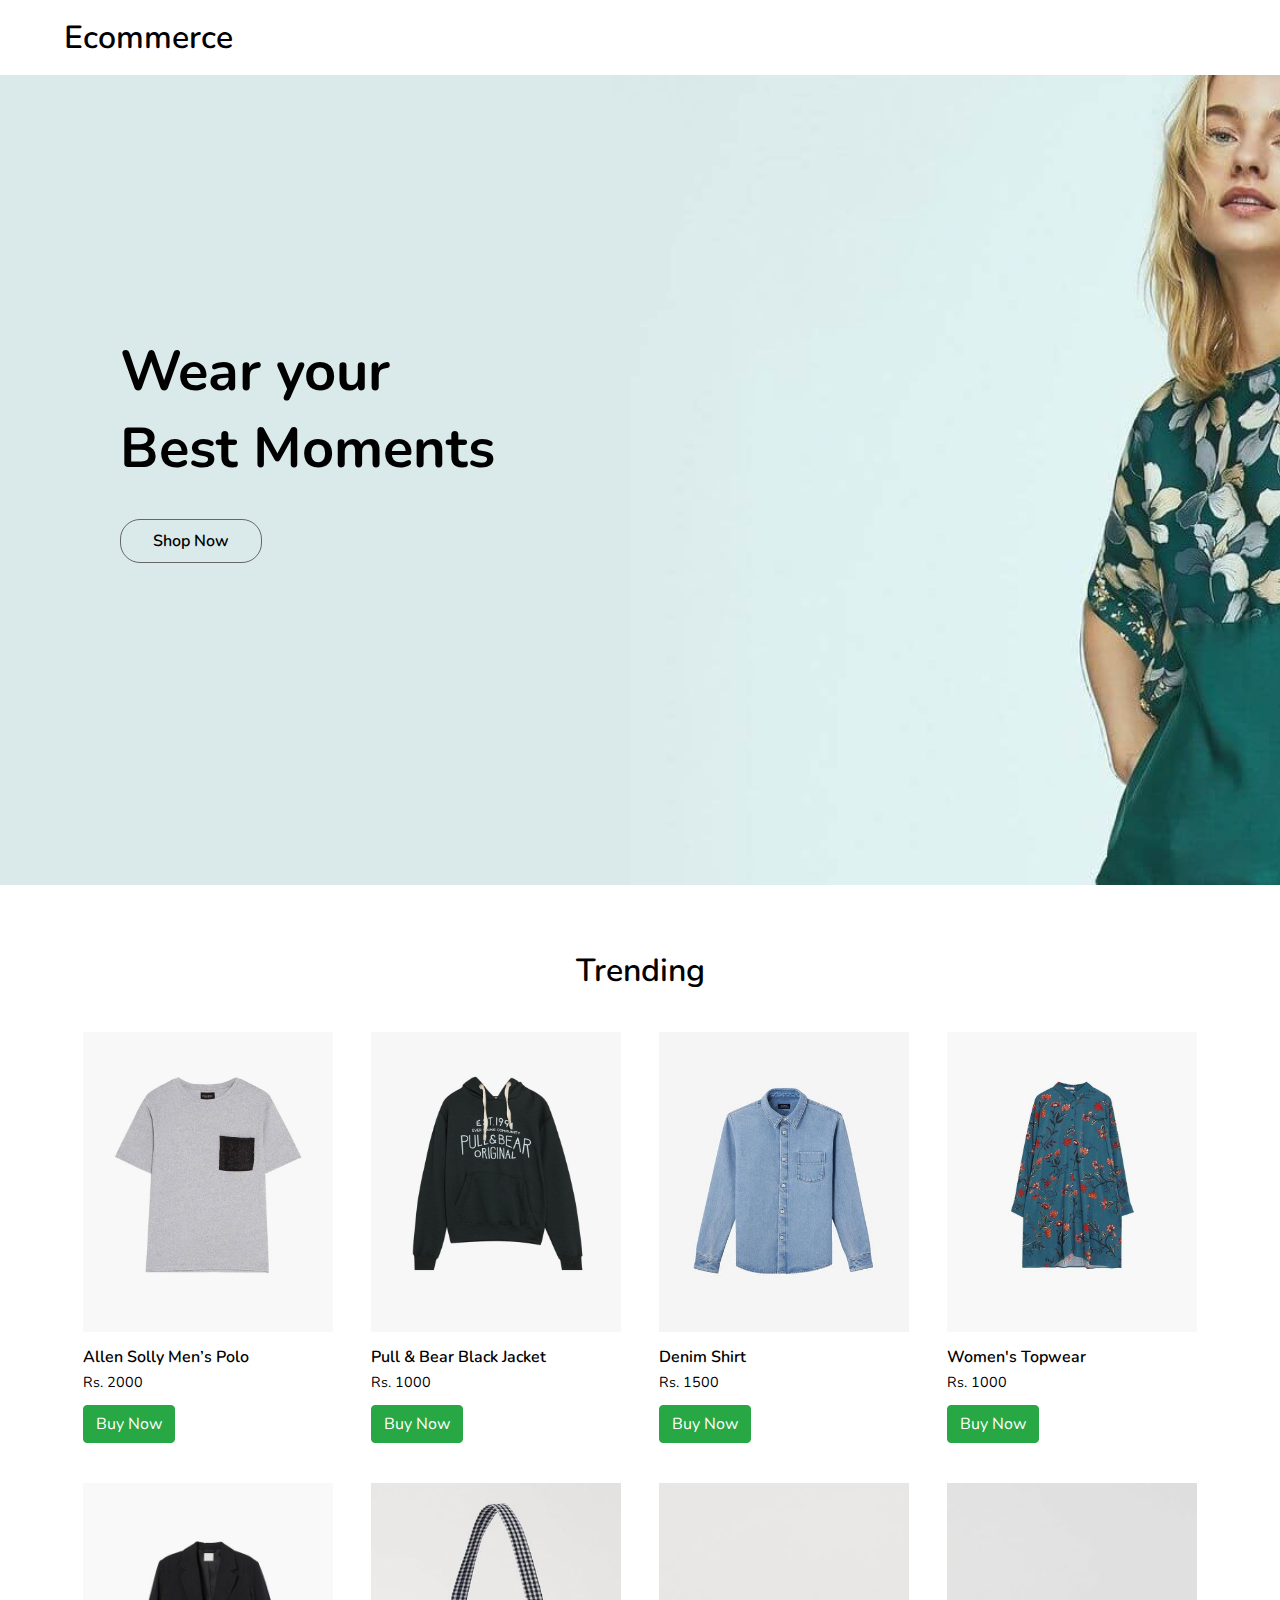
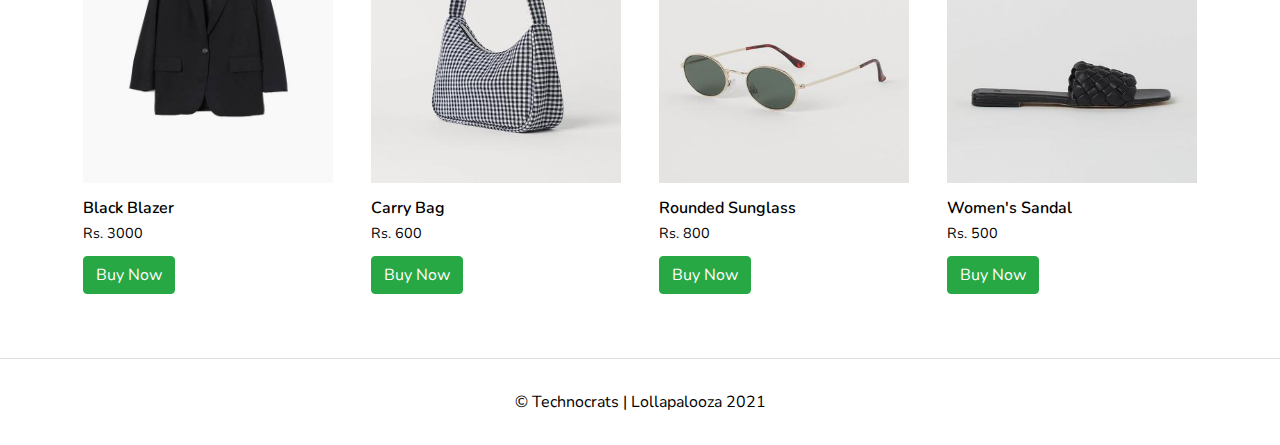
==== index.html @ 47e9f2db "intial commit" ====
<!DOCTYPE html>
<html lang="en">
  <head>
    <meta charset="utf-8" />
    <title>Ecommerce</title>
    <base href="/" />
    <meta name="viewport" content="width=device-width, initial-scale=1" />
    <link rel="stylesheet" href="assets/css/index.css" type="text/css" />
    <link rel="preconnect" href="https://fonts.googleapis.com" />
    <link rel="preconnect" href="https://fonts.gstatic.com" crossorigin />
    <link
      href="https://fonts.googleapis.com/css2?family=Nunito:wght@200;300;400;600;700;800;900&display=swap"
      rel="stylesheet"
    />
    <link
      rel="stylesheet"
      href="https://use.fontawesome.com/releases/v5.15.4/css/all.css"
      integrity="sha384-DyZ88mC6Up2uqS4h/KRgHuoeGwBcD4Ng9SiP4dIRy0EXTlnuz47vAwmeGwVChigm"
      crossorigin="anonymous"
    />
  </head>

  <body>
    <!-- Navbar -->
    <div class="navbar">
      <div class="brand">
        <a href="index.html" class="brand-link">
          <h1>Ecommerce</h1>
        </a>
      </div>
      <!-- <div class="nav-items">
        <a href=""><button class="btn btn-primary">Login</button></a>
      </div> -->
    </div>

    <!-- Landing -->
    <div class="landing">
      <div class="true">
        <h2>Wear your Best Moments</h2>
        <a href="#products"><button class="shop-btn">Shop Now</button></a>
      </div>
      <div></div>
    </div>

    <!-- Products -->
    <div class="container" id="products">
      <div class="trending">
        <h2>Trending</h2>
        <div class="items">
          <div class="trending-item">
            <img src="assets/img/products/polo.jpg" alt="" />
            <div class="details">
              <h3>Allen Solly Men’s Polo</h3>
              <p>Rs. 2000</p>
              <div class="buy-btn-box">
                <button class="btn btn-success">Buy Now</button>
              </div>
            </div>
          </div>

          <div class="trending-item">
            <img src="assets/img/products/jacket.jpg" alt="" />
            <div class="details">
              <h3>Pull & Bear Black Jacket</h3>
              <p>Rs. 1000</p>
              <div class="buy-btn-box">
                <button class="btn btn-success">Buy Now</button>
              </div>
            </div>
          </div>

          <div class="trending-item">
            <img src="assets/img/products/denim.jpg" alt="" />
            <div class="details">
              <h3>Denim Shirt</h3>
              <p>Rs. 1500</p>
              <div class="buy-btn-box">
                <button class="btn btn-success">Buy Now</button>
              </div>
            </div>
          </div>

          <div class="trending-item">
            <img src="assets/img/products/young.jpg" alt="" />
            <div class="details">
              <h3>Women's Topwear</h3>
              <p>Rs. 1000</p>
              <div class="buy-btn-box">
                <button class="btn btn-success">Buy Now</button>
              </div>
            </div>
          </div>

          <div class="trending-item">
            <img src="assets/img/products/blazer.jpg" alt="" />
            <div class="details">
              <h3>Black Blazer</h3>
              <p>Rs. 3000</p>
              <div class="buy-btn-box">
                <button class="btn btn-success">Buy Now</button>
              </div>
            </div>
          </div>

          <div class="trending-item">
            <img src="assets/img/products/bag.jpg" alt="" />
            <div class="details">
              <h3>Carry Bag</h3>
              <p>Rs. 600</p>
              <div class="buy-btn-box">
                <button class="btn btn-success">Buy Now</button>
              </div>
            </div>
          </div>

          <div class="trending-item">
            <img src="assets/img/products/glass.jpg" alt="" />
            <div class="details">
              <h3>Rounded Sunglass</h3>
              <p>Rs. 800</p>
              <div class="buy-btn-box">
                <button class="btn btn-success">Buy Now</button>
              </div>
            </div>
          </div>

          <div class="trending-item">
            <img src="assets/img/products/sandal.jpg" alt="" />
            <div class="details">
              <h3>Women's Sandal</h3>
              <p>Rs. 500</p>
              <div class="buy-btn-box">
                <button class="btn btn-success">Buy Now</button>
              </div>
            </div>
          </div>
        </div>
      </div>
    </div>

    <!-- Footer -->
    <div class="copyright">
      <p>&copy; Technocrats | Lollapalooza 2021</p>
    </div>
  </body>
</html>
---- assets/css/index.css ----
* {
  -webkit-box-sizing: border-box;
          box-sizing: border-box;
  margin: 0;
  padding: 0;
}

html {
  scroll-behavior: smooth;
  font-family: "Nunito", sans-serif;
}

h1,
h2,
h3,
h4,
h5,
h6 {
  font-weight: 600;
}

.container {
  padding: 0 4rem;
}

.container.f {
  border-top: 1px solid #eee;
  border-bottom: 1px solid #eee;
}

.copyright {
  border-top: 1px solid #dedede;
  padding: 2rem 4rem;
  text-align: center;
}

.navbar {
  position: -webkit-sticky;
  position: sticky;
  top: 0;
  left: 0;
  background: #fff;
  z-index: 99999;
  padding: 1rem 4rem;
  display: -ms-grid;
  display: grid;
  -ms-grid-columns: auto auto;
      grid-template-columns: auto auto;
  -webkit-box-pack: justify;
      -ms-flex-pack: justify;
          justify-content: space-between;
  -webkit-box-align: center;
      -ms-flex-align: center;
          align-items: center;
}

.navbar h1 {
  color: black;
}

.navbar h1:hover {
  cursor: pointer;
}

.navbar .brand-link {
  text-decoration: none;
}

.landing {
  background: url("../img/landing.jpg");
  background-size: cover;
  width: 100%;
  height: 90vh;
  display: -ms-grid;
  display: grid;
  -ms-grid-columns: (1fr)[2];
      grid-template-columns: repeat(2, 1fr);
  -webkit-box-align: center;
      -ms-flex-align: center;
          align-items: center;
  justify-items: center;
}

.landing .true {
  margin-bottom: 4rem;
}

.landing h2 {
  margin-bottom: 2rem;
  font-size: 3.5rem;
  font-weight: 700;
  max-width: 400px;
}

.landing .shop-btn {
  font-family: "Nunito", sans-serif;
  font-weight: 600;
  font-size: 1rem;
  text-decoration: none;
  padding: 0.625rem 2rem;
  color: black;
  border: 1px solid #666666;
  -webkit-transition: all 0.3s;
  transition: all 0.3s;
  border-radius: 20px;
  background: none;
}

.landing .shop-btn:hover {
  color: #fff;
  background: black;
  cursor: pointer;
}

.trending {
  padding: 4rem 0;
}

.trending h2 {
  font-size: 2rem;
  margin-bottom: 2.5rem;
  text-align: center;
}

.trending .items {
  display: -ms-grid;
  display: grid;
  -ms-grid-columns: (1fr)[4];
      grid-template-columns: repeat(4, 1fr);
  row-gap: 2.5rem;
  justify-items: center;
}

.trending .trending-item img {
  width: 250px;
  height: 300px;
  margin-bottom: 0.5rem;
  cursor: pointer;
}

.trending .trending-item h3 {
  margin-bottom: 0.25rem;
  font-size: 1rem;
}

.trending .trending-item p {
  font-size: 0.9rem;
}

.trending .trending-item:hover img {
  opacity: 0.8;
}

.trending .trending-item .buy-btn-box {
  margin-top: 0.8rem;
}

.trending .trending-item .buy-btn-box .btn {
  cursor: pointer;
}

button {
  border-radius: 0;
}

button:focus {
  outline: 1px dotted;
  outline: 5px auto -webkit-focus-ring-color;
}

button {
  margin: 0;
  font-family: inherit;
  font-size: inherit;
  line-height: inherit;
}

button {
  overflow: visible;
}

button {
  text-transform: none;
}

button,
html [type="button"] {
  -webkit-appearance: button;
}

[type="button"]::-moz-focus-inner,
button::-moz-focus-inner {
  padding: 0;
  border-style: none;
}

.btn {
  display: inline-block;
  font-weight: 400;
  text-align: center;
  white-space: nowrap;
  vertical-align: middle;
  -webkit-user-select: none;
  -moz-user-select: none;
  -ms-user-select: none;
  user-select: none;
  border: 1px solid transparent;
  padding: 0.375rem 0.75rem;
  font-size: 1rem;
  line-height: 1.5;
  border-radius: 0.25rem;
  -webkit-transition: color 0.15s ease-in-out, background-color 0.15s ease-in-out, border-color 0.15s ease-in-out, -webkit-box-shadow 0.15s ease-in-out;
  transition: color 0.15s ease-in-out, background-color 0.15s ease-in-out, border-color 0.15s ease-in-out, -webkit-box-shadow 0.15s ease-in-out;
  transition: color 0.15s ease-in-out, background-color 0.15s ease-in-out, border-color 0.15s ease-in-out, box-shadow 0.15s ease-in-out;
  transition: color 0.15s ease-in-out, background-color 0.15s ease-in-out, border-color 0.15s ease-in-out, box-shadow 0.15s ease-in-out, -webkit-box-shadow 0.15s ease-in-out;
}

@media screen and (prefers-reduced-motion: reduce) {
  .btn {
    -webkit-transition: none;
    transition: none;
  }
}

.btn:focus,
.btn:hover {
  text-decoration: none;
}

.btn:focus {
  outline: 0;
  -webkit-box-shadow: 0 0 0 0.2rem rgba(0, 123, 255, 0.25);
          box-shadow: 0 0 0 0.2rem rgba(0, 123, 255, 0.25);
}

.btn-success {
  color: #fff;
  background-color: #28a745;
  border-color: #28a745;
}

.btn-success:hover {
  color: #fff;
  background-color: #218838;
  border-color: #1e7e34;
}

.btn-success:focus {
  -webkit-box-shadow: 0 0 0 0.2rem rgba(40, 167, 69, 0.5);
          box-shadow: 0 0 0 0.2rem rgba(40, 167, 69, 0.5);
}

.btn-primary {
  color: #fff;
  background-color: #007bff;
  border-color: #007bff;
}

.btn-primary:hover {
  color: #fff;
  background-color: #0069d9;
  border-color: #0062cc;
}

.btn-primary:focus {
  -webkit-box-shadow: 0 0 0 0.2rem rgba(0, 123, 255, 0.5);
          box-shadow: 0 0 0 0.2rem rgba(0, 123, 255, 0.5);
}

.btn-primary:disabled {
  color: #fff;
  background-color: #007bff;
  border-color: #007bff;
}
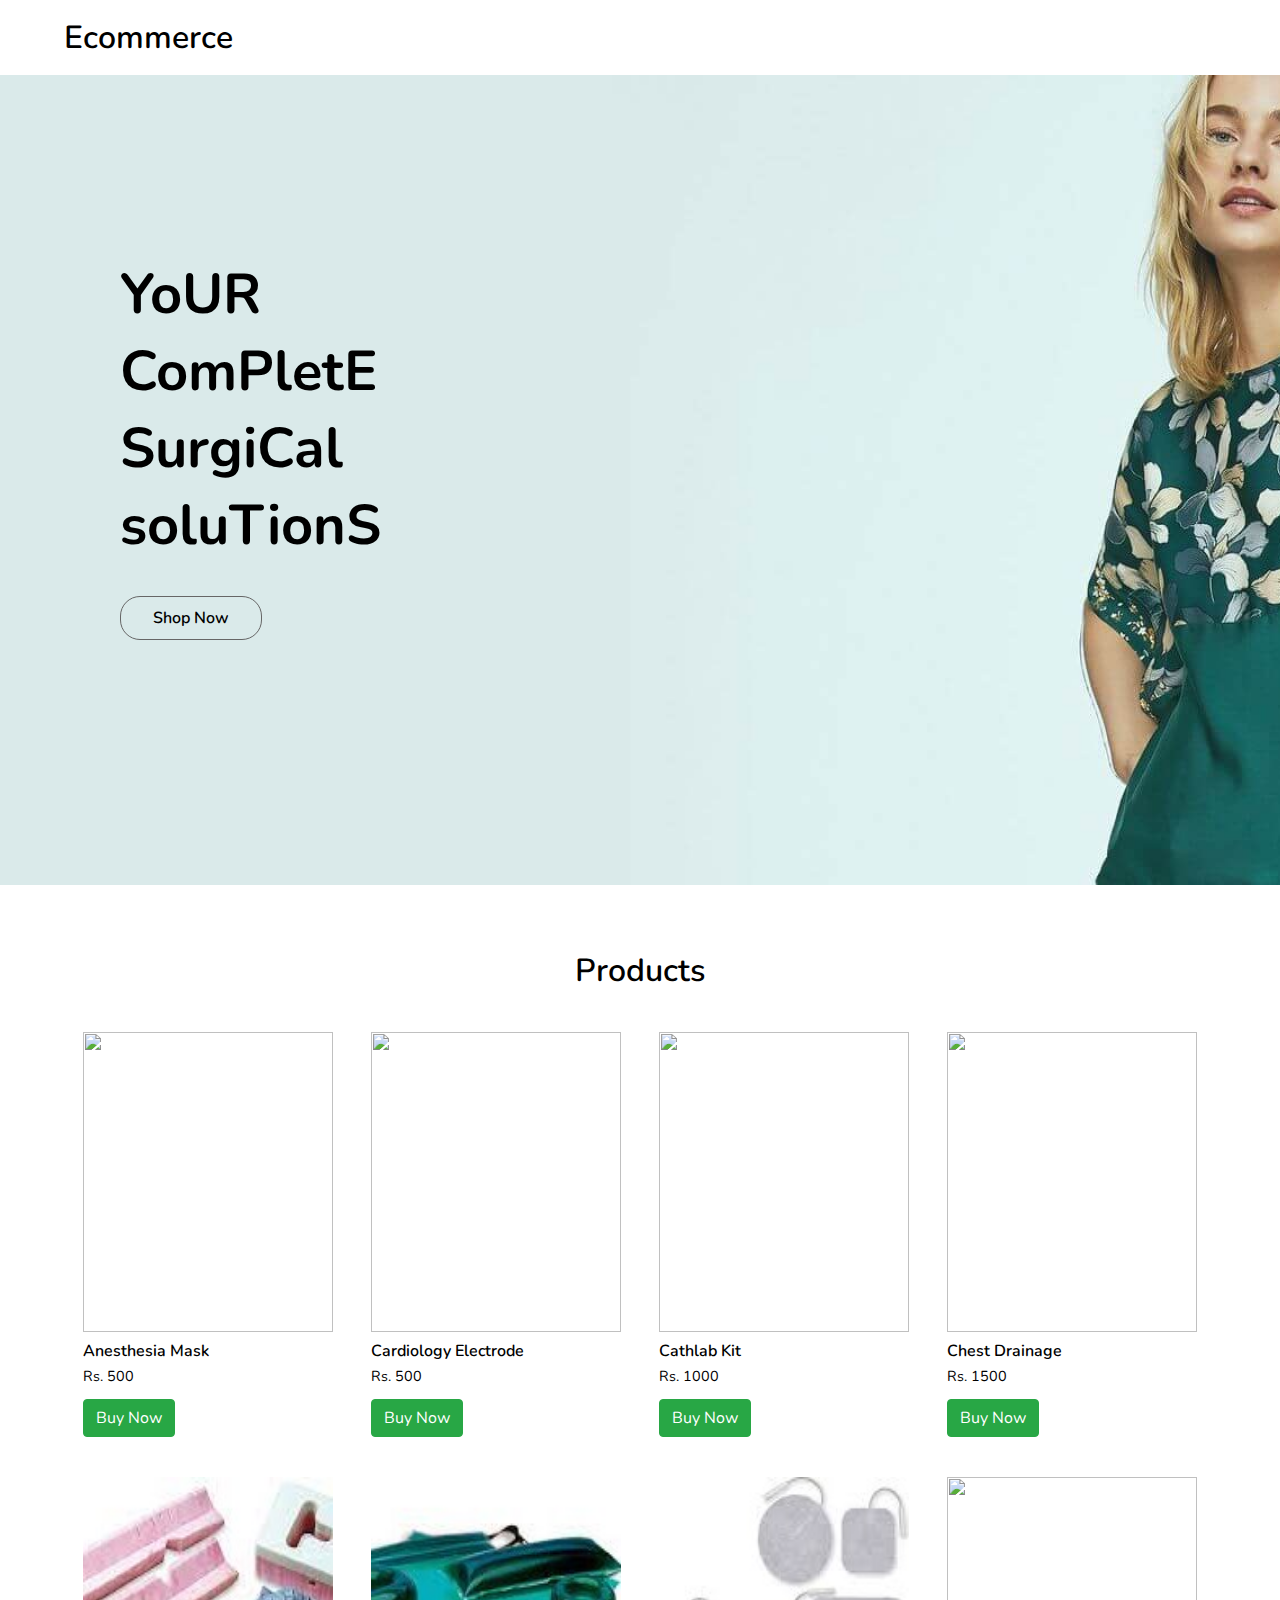
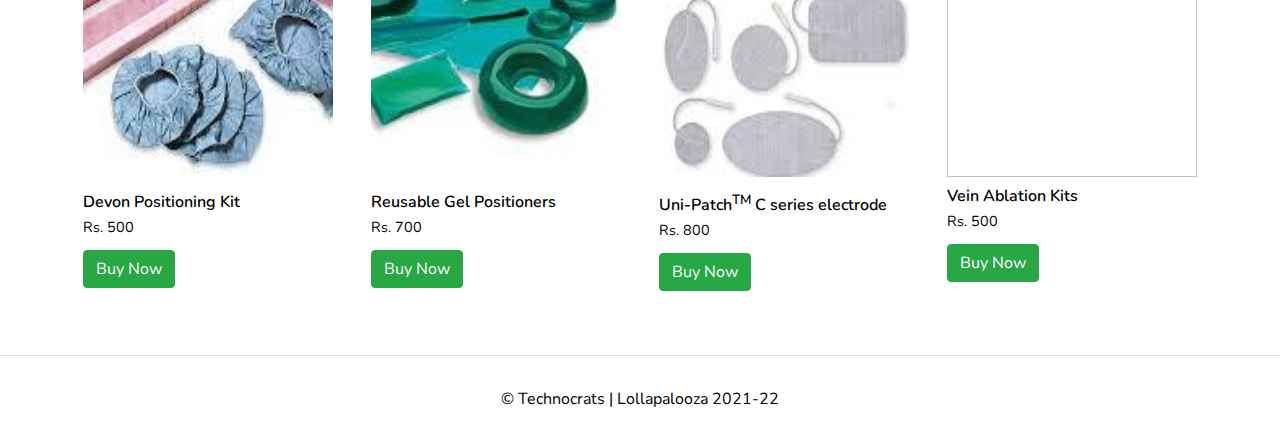
==== commit c9b73e89: "commit changes" ====
--- a/index.html
+++ b/index.html
@@ -3,7 +3,6 @@
   <head>
     <meta charset="utf-8" />
     <title>Ecommerce</title>
-    <base href="/" />
     <meta name="viewport" content="width=device-width, initial-scale=1" />
     <link rel="stylesheet" href="assets/css/index.css" type="text/css" />
     <link rel="preconnect" href="https://fonts.googleapis.com" />
@@ -36,7 +35,7 @@
     <!-- Landing -->
     <div class="landing">
       <div class="true">
-        <h2>Wear your Best Moments</h2>
+        <h2>YoUR ComPletE SurgiCal soluTionS</h2>
         <a href="#products"><button class="shop-btn">Shop Now</button></a>
       </div>
       <div></div>
@@ -45,92 +44,92 @@
     <!-- Products -->
     <div class="container" id="products">
       <div class="trending">
-        <h2>Trending</h2>
+        <h2>Products</h2>
         <div class="items">
           <div class="trending-item">
-            <img src="assets/img/products/polo.jpg" alt="" />
+            <img src="assets/img/products/anesthesia mask.jfif" alt="" />
             <div class="details">
-              <h3>Allen Solly Men’s Polo</h3>
-              <p>Rs. 2000</p>
+              <h3>Anesthesia Mask</h3>
+              <p>Rs. 500</p>
               <div class="buy-btn-box">
-                <button class="btn btn-success">Buy Now</button>
+                <button class="btn btn-success" onclick="location.href = 'form.html';">Buy Now</button>
               </div>
             </div>
           </div>
 
           <div class="trending-item">
-            <img src="assets/img/products/jacket.jpg" alt="" />
+            <img src="assets/img/products/cardiology.jfif" alt="" />
             <div class="details">
-              <h3>Pull & Bear Black Jacket</h3>
-              <p>Rs. 1000</p>
+              <h3>Cardiology Electrode</h3>
+              <p>Rs. 500</p>
               <div class="buy-btn-box">
-                <button class="btn btn-success">Buy Now</button>
+                <button class="btn btn-success" onclick="location.href = 'form.html';">Buy Now</button>
               </div>
             </div>
           </div>
 
           <div class="trending-item">
-            <img src="assets/img/products/denim.jpg" alt="" />
+            <img src="assets/img/products/cathlab kit.jfif" alt="" />
             <div class="details">
-              <h3>Denim Shirt</h3>
-              <p>Rs. 1500</p>
+              <h3>Cathlab Kit</h3>
+              <p>Rs. 1000</p>
               <div class="buy-btn-box">
-                <button class="btn btn-success">Buy Now</button>
+                <button class="btn btn-success" onclick="location.href = 'form.html';">Buy Now</button>
               </div>
             </div>
           </div>
 
           <div class="trending-item">
-            <img src="assets/img/products/young.jpg" alt="" />
+            <img src="assets/img/products/chest drainage.jfif" alt="" />
             <div class="details">
-              <h3>Women's Topwear</h3>
-              <p>Rs. 1000</p>
+              <h3>Chest Drainage</h3>
+              <p>Rs. 1500</p>
               <div class="buy-btn-box">
-                <button class="btn btn-success">Buy Now</button>
+                <button class="btn btn-success" onclick="location.href = 'form.html';">Buy Now</button>
               </div>
             </div>
           </div>
 
           <div class="trending-item">
-            <img src="assets/img/products/blazer.jpg" alt="" />
+            <img src="assets/img/products/devon.jfif" alt="" />
             <div class="details">
-              <h3>Black Blazer</h3>
-              <p>Rs. 3000</p>
+              <h3>Devon Positioning Kit</h3>
+              <p>Rs. 500</p>
               <div class="buy-btn-box">
-                <button class="btn btn-success">Buy Now</button>
+                <button class="btn btn-success" onclick="location.href = 'form.html';">Buy Now</button>
               </div>
             </div>
           </div>
 
           <div class="trending-item">
-            <img src="assets/img/products/bag.jpg" alt="" />
+            <img src="assets/img/products/gel positioners.jfif" alt="" />
             <div class="details">
-              <h3>Carry Bag</h3>
-              <p>Rs. 600</p>
+              <h3>Reusable Gel Positioners</h3>
+              <p>Rs. 700</p>
               <div class="buy-btn-box">
-                <button class="btn btn-success">Buy Now</button>
+                <button class="btn btn-success" onclick="location.href = 'form.html';">Buy Now</button>
               </div>
             </div>
           </div>
 
           <div class="trending-item">
-            <img src="assets/img/products/glass.jpg" alt="" />
+            <img src="assets/img/products/unipatch.jfif" alt="" />
             <div class="details">
-              <h3>Rounded Sunglass</h3>
+              <h3>Uni-Patch<SUP>TM</SUP> C series electrode</h3>
               <p>Rs. 800</p>
               <div class="buy-btn-box">
-                <button class="btn btn-success">Buy Now</button>
+                <button class="btn btn-success" onclick="location.href = 'form.html';">Buy Now</button>
               </div>
             </div>
           </div>
 
           <div class="trending-item">
-            <img src="assets/img/products/sandal.jpg" alt="" />
+            <img src="assets/img/products/vein ablation kits.jfif" alt="" />
             <div class="details">
-              <h3>Women's Sandal</h3>
+              <h3>Vein Ablation Kits</h3>
               <p>Rs. 500</p>
               <div class="buy-btn-box">
-                <button class="btn btn-success">Buy Now</button>
+                <button class="btn btn-success" onclick="location.href = 'form.html';">Buy Now</button>
               </div>
             </div>
           </div>
@@ -140,7 +139,7 @@
 
     <!-- Footer -->
     <div class="copyright">
-      <p>&copy; Technocrats | Lollapalooza 2021</p>
+      <p>&copy; Technocrats | Lollapalooza 2021-22</p>
     </div>
   </body>
 </html>
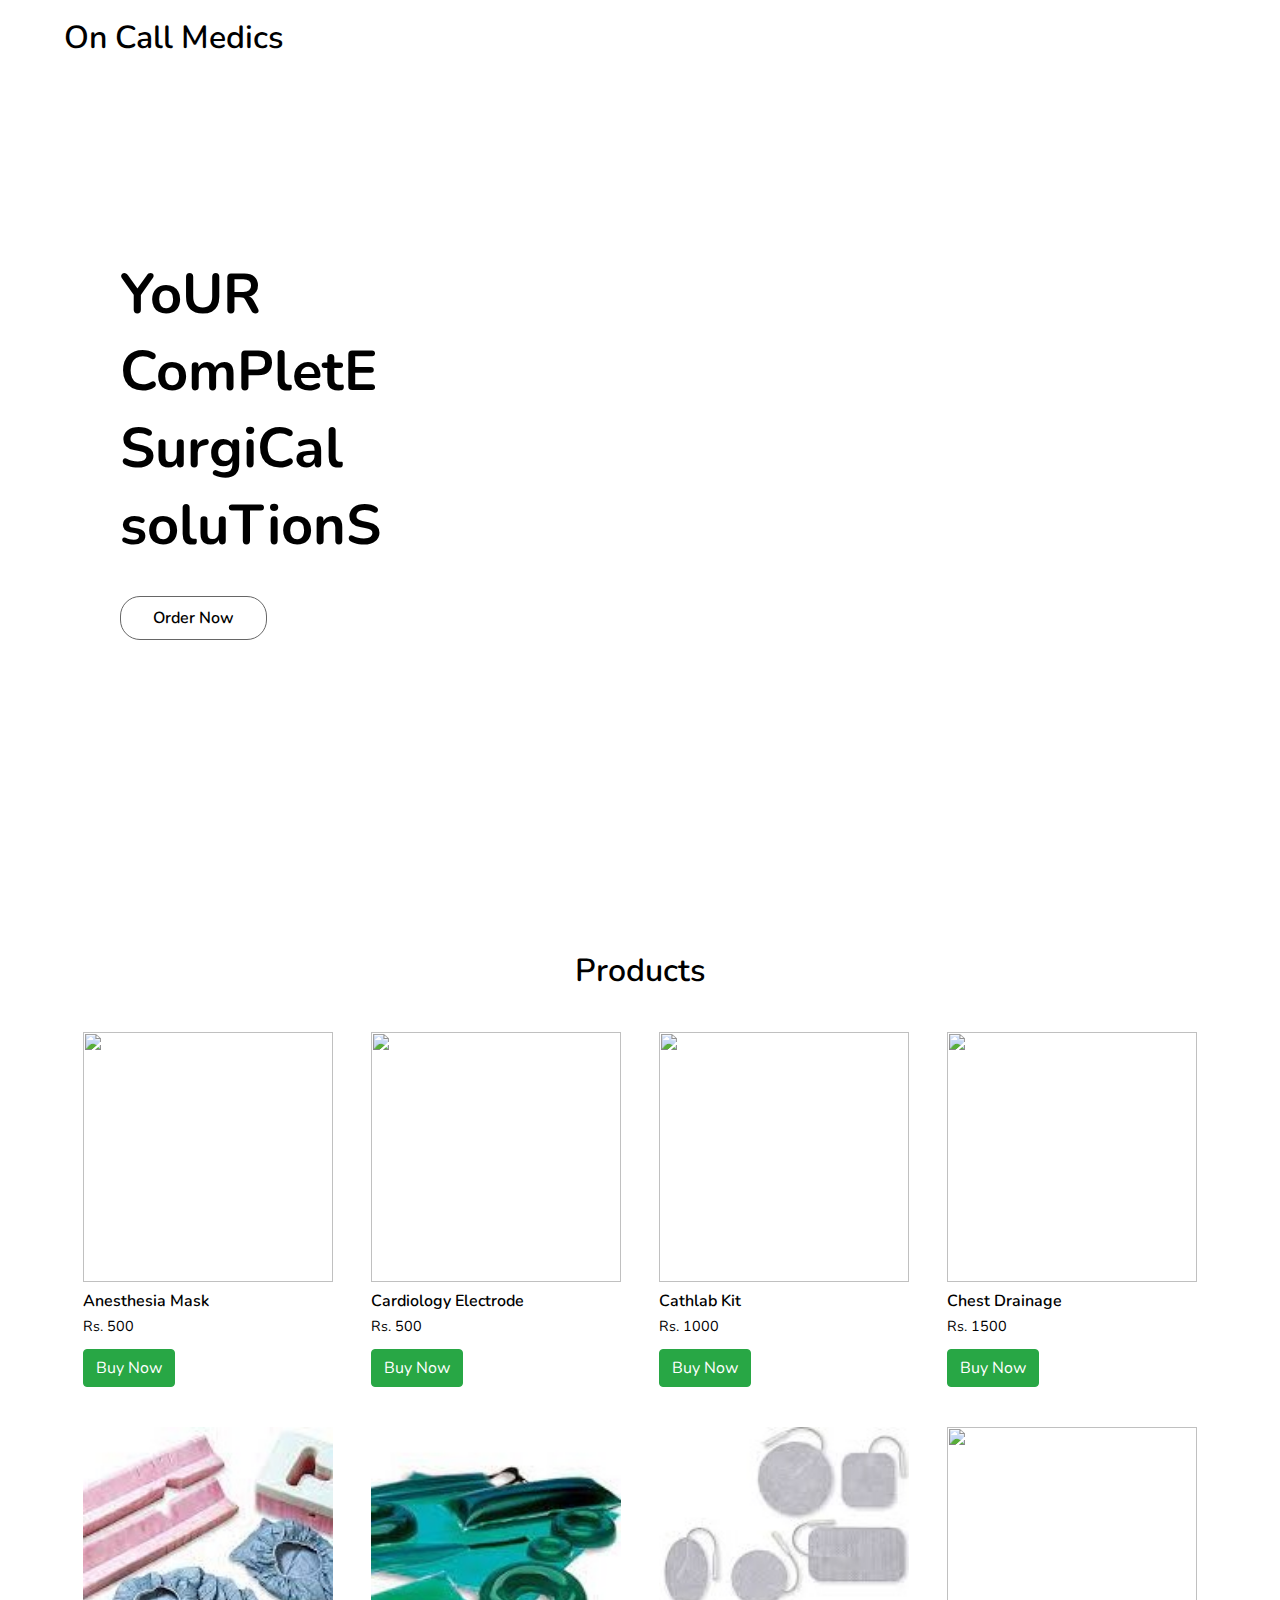
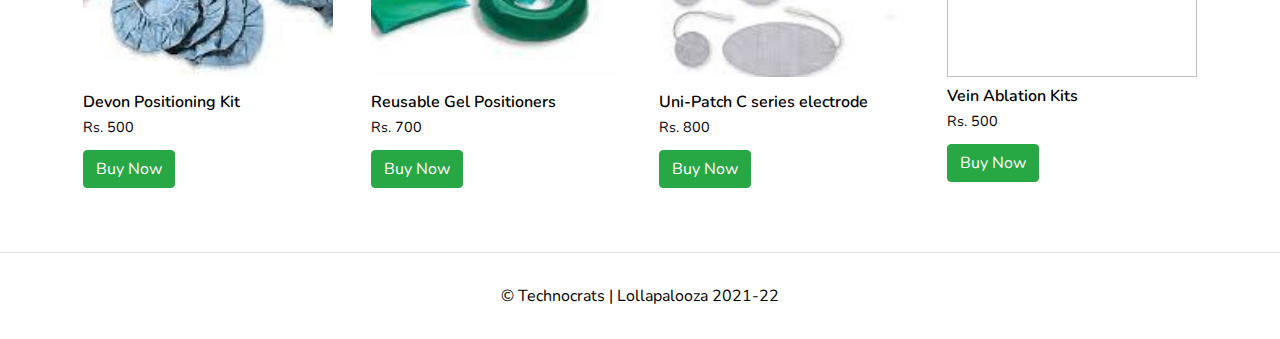
==== commit 2cac8248: "update" ====
--- a/index.html
+++ b/index.html
@@ -24,7 +24,7 @@
     <div class="navbar">
       <div class="brand">
         <a href="index.html" class="brand-link">
-          <h1>Ecommerce</h1>
+          <h1>On Call Medics</h1>
         </a>
       </div>
       <!-- <div class="nav-items">
@@ -36,7 +36,7 @@
     <div class="landing">
       <div class="true">
         <h2>YoUR ComPletE SurgiCal soluTionS</h2>
-        <a href="#products"><button class="shop-btn">Shop Now</button></a>
+        <a href="#products"><button class="shop-btn">Order Now</button></a>
       </div>
       <div></div>
     </div>
@@ -115,7 +115,7 @@
           <div class="trending-item">
             <img src="assets/img/products/unipatch.jfif" alt="" />
             <div class="details">
-              <h3>Uni-Patch<SUP>TM</SUP> C series electrode</h3>
+              <h3>Uni-Patch C series electrode</h3>
               <p>Rs. 800</p>
               <div class="buy-btn-box">
                 <button class="btn btn-success" onclick="location.href = 'form.html';">Buy Now</button>
--- a/assets/css/index.css
+++ b/assets/css/index.css
@@ -67,7 +67,7 @@
 }
 
 .landing {
-  background: url("../img/landing.jpg");
+  background: rgba(255, 255, 255, 0.5) url("../img/cover.jpg");
   background-size: cover;
   width: 100%;
   height: 90vh;
@@ -112,6 +112,19 @@
   cursor: pointer;
 }
 
+@media (max-width: 768px) {
+  .landing {
+    -ms-grid-columns: 1fr;
+        grid-template-columns: 1fr;
+    -ms-flex-line-pack: center;
+        align-content: center;
+  }
+  .landing h2 {
+    font-size: 2rem;
+    max-width: 200px;
+  }
+}
+
 .trending {
   padding: 4rem 0;
 }
@@ -133,7 +146,7 @@
 
 .trending .trending-item img {
   width: 250px;
-  height: 300px;
+  height: 250px;
   margin-bottom: 0.5rem;
   cursor: pointer;
 }
@@ -157,6 +170,40 @@
 
 .trending .trending-item .buy-btn-box .btn {
   cursor: pointer;
+}
+
+@media (max-width: 1200px) {
+  .trending .items {
+    -ms-grid-columns: (1fr)[3];
+        grid-template-columns: repeat(3, 1fr);
+  }
+}
+
+@media (max-width: 992px) {
+  .trending .items {
+    -ms-grid-columns: (1fr)[2];
+        grid-template-columns: repeat(2, 1fr);
+  }
+  .trending .trending-item img {
+    width: 200px;
+    height: 200px;
+  }
+}
+
+@media (max-width: 768px) {
+  .container {
+    padding: 0 1.5rem;
+  }
+  .trending .items {
+    justify-items: normal;
+  }
+  .trending .trending-item img {
+    width: 100px;
+    height: 100px;
+  }
+  .btn {
+    font-size: 14px !important;
+  }
 }
 
 button {
@@ -276,3 +323,79 @@
   background-color: #007bff;
   border-color: #007bff;
 }
+
+.login {
+  padding: 4rem 0;
+  background: #eeeeee;
+  min-height: 75vh;
+}
+
+.login .login-box {
+  max-width: 350px;
+  margin: auto;
+}
+
+.login .login-box h2 {
+  text-align: center;
+  margin-bottom: 2rem;
+  font-size: 2rem;
+}
+
+.login .login-box p {
+  margin-bottom: 2rem;
+}
+
+.login .login-box input,
+.login .login-box select {
+  font-family: "Nunito", sans-serif;
+  font-size: 1rem;
+  margin-bottom: 1.5rem;
+  width: 100%;
+  height: 40px;
+  padding: 0 10px;
+  border: 1px solid grey;
+  border-radius: 10px;
+}
+
+.login .login-box textarea {
+  font-family: "Nunito", sans-serif;
+  font-size: 1rem;
+  margin-bottom: 1.5rem;
+  width: 100%;
+  padding: 10px;
+  border: 1px solid grey;
+  border-radius: 10px;
+}
+
+.login .login-box option {
+  font-size: 1rem;
+}
+
+.login .login-box .forgot {
+  margin-bottom: 2rem;
+}
+
+.login .login-box .forgot a {
+  color: black;
+}
+
+.login .login-box input[type="submit"] {
+  height: 45px;
+  font-size: 1.1rem !important;
+  font-weight: 600;
+}
+
+.login .login-box .login-btn {
+  color: #fff;
+  background-color: #343a40;
+  border: none;
+}
+
+.login .login-box .login-btn.r {
+  margin-top: 1rem;
+}
+
+.login .login-box .login-btn:hover {
+  cursor: pointer;
+  background-color: #23272b;
+}
